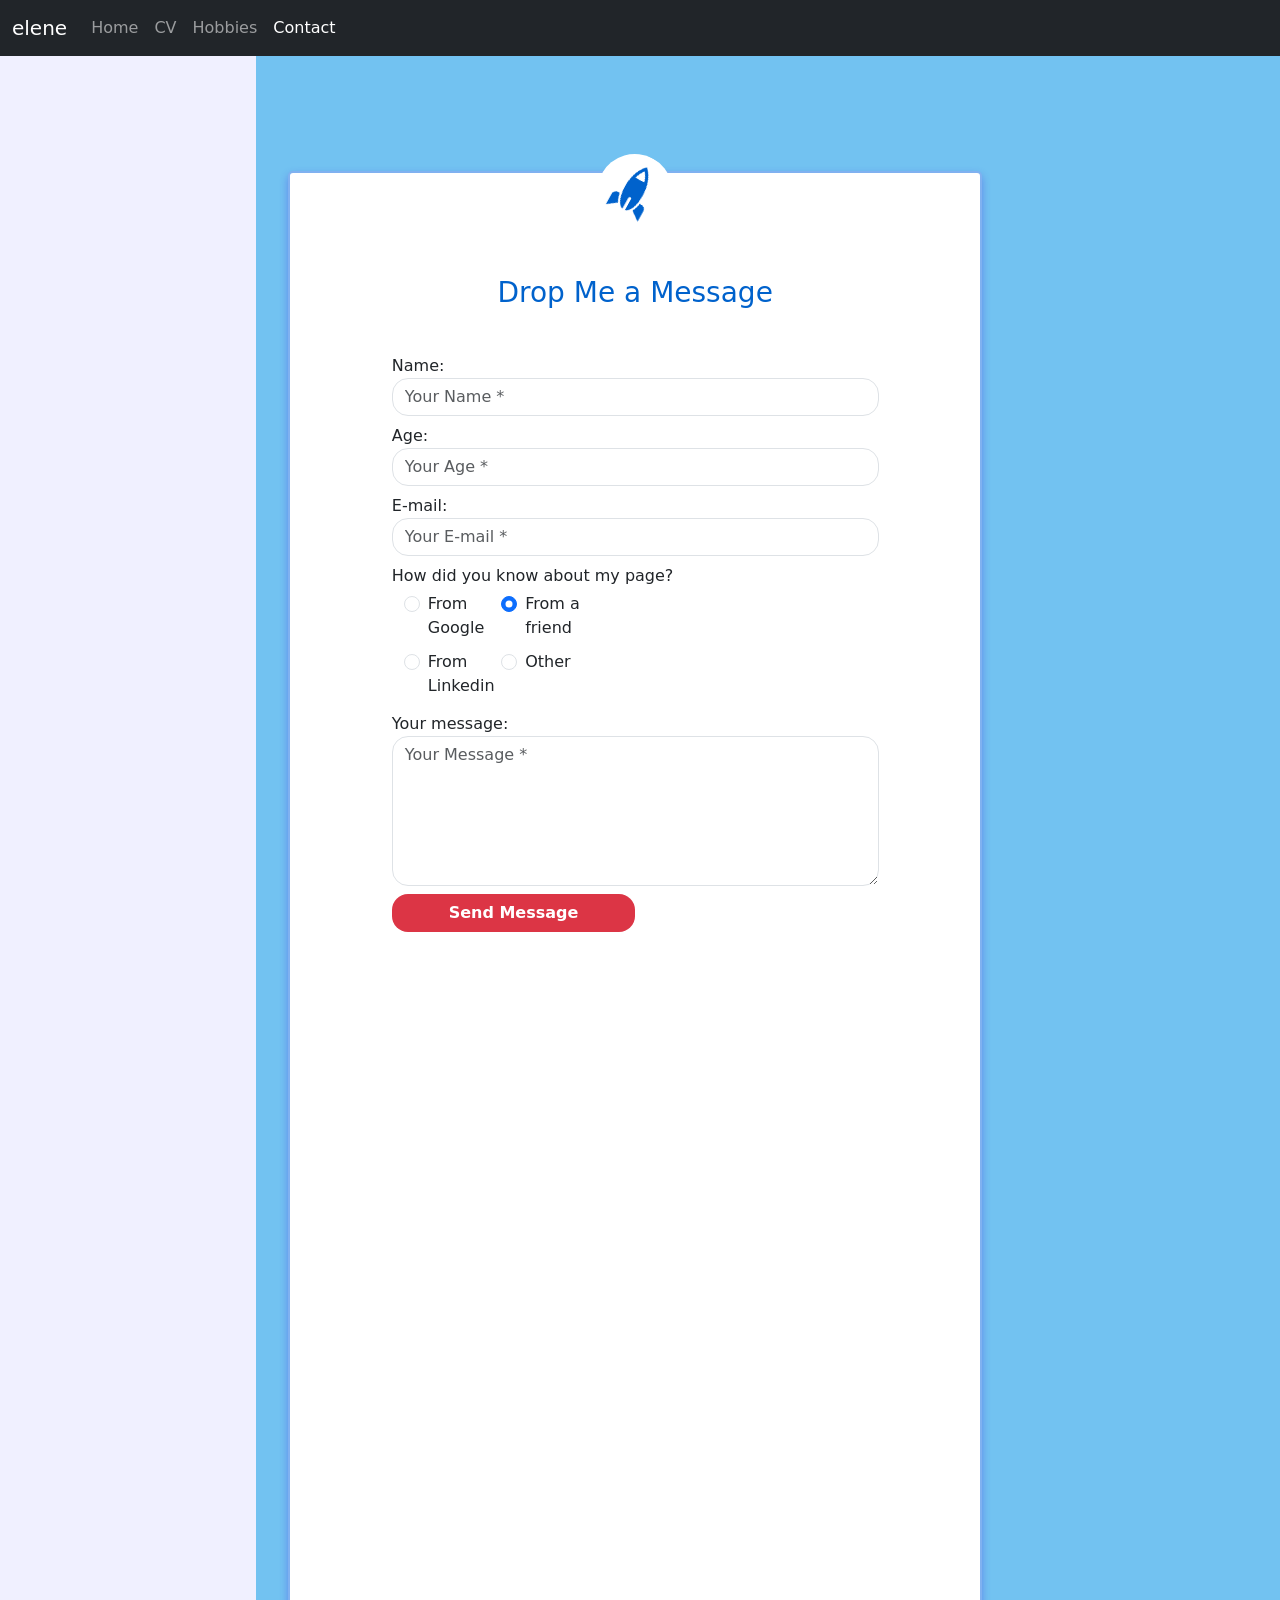
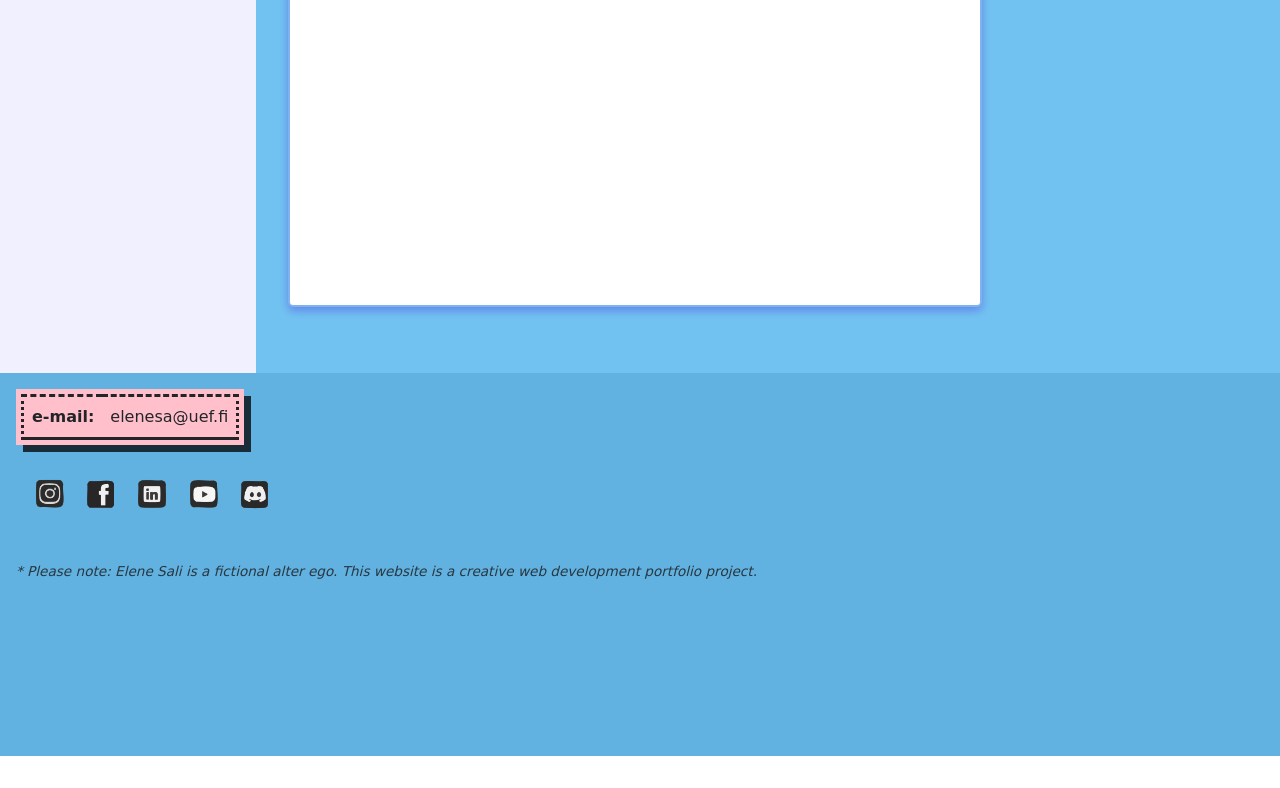
==== contact.html @ 5ea7eecd "Initial commit: Elene Sali portfolio website" ====
<!DOCTYPE html>
<html lang="en">
    <head>
        <meta charset="UTF-8">
        <meta name="viewport" content="width=device-width, initial-scale=1.0">
        <title>Elene Sali's home page</title>
		
		<!-- the website has its own icon -->
		<link rel="shortcut icon" type="image/x-icon" href="favicon.ico">

		<!-- we need to include the following three ones for the Carousel and the Top Nagivation Bar -->
		<link href="css/bootstrap-5.3.8.min.css" rel="stylesheet"> 
		<script src="js/jquery-3.7.1.min.js"></script>
		<script src="js/bootstrap-5.3.8.min.js"></script> 

		<link href="css/style.css" rel="stylesheet">

		<!-- let's use the Google Font 'Rubik' for the full name of the person -->
		<link rel="preconnect" href="https://fonts.googleapis.com">
		<link rel="preconnect" href="https://fonts.gstatic.com" crossorigin>
		<link href="https://fonts.googleapis.com/css2?family=Libertinus+Keyboard&family=Rubik:ital,wght@0,300..900;1,300..900&display=swap" rel="stylesheet">
    </head>
    
    <body>
		
		<!-- the Top Navigation Bar -->
		<nav class="navbar navbar-expand-lg navbar-dark bg-dark">
			<div class="container-fluid">
				<a class="navbar-brand" href="#">elene</a>
				<button class="navbar-toggler" type="button" data-bs-toggle="collapse" data-bs-target="#navbarNav" aria-controls="navbarNav" aria-expanded="false" aria-label="Toggle navigation">
				<span class="navbar-toggler-icon"></span>
				</button>
				<div class="collapse navbar-collapse" id="navbarNav">
					<ul class="navbar-nav">
					<li class="nav-item">
					<a class="nav-link" href="index.html">Home</a>
					</li>
					<li class="nav-item">
					<a class="nav-link" href="cv.html">CV</a>
					</li>
					<li class="nav-item">
					<a class="nav-link" href="hobbies.html">Hobbies</a>
					</li>
					<li class="nav-item">
					<a class="nav-link active" aria-current="page" href="contact.html">Contact</a>
					</li>
					</ul>
				</div>
			</div>
		</nav> <!-- the end of the Top Navigation Bar -->

    <!-- LEFT SIDEBAR GRID -->
		<div class="left-sidebar-grid">

			<!-- HEADER -->
			<header class="header"></header>

			<!-- MAIN CONTENT -->
			<main class="main-content">
				
			<!-- a contact form -->

          <div class="container contact-form">
            <div class="contact-image">
                <img src="pics/rocket-contact.png" alt="rocket_contact">
            </div>
            <form method="post">
               <h3>Drop Me a Message</h3>
               <div class="row">
                    <div class="col-xs-6 col-md-12">
                        <div class="form-group">
                            <label for="name">Name:</label>
                            <input type="text" name="name" class="form-control" placeholder="Your Name *" value="">
                        </div>
                        <div class="form-group">
                            <label for="age">Age:</label>
                            <input type="number" name="age" class="form-control" placeholder="Your Age *" value="">
                        </div>
                        <div class="form-group">
                            <label for="email">E-mail:</label>
                            <input type="text" name="email" class="form-control" placeholder="Your E-mail *" value="">
                        </div>                        
                        <div class="form-group">
                            <label for="how-did-you-know-about-my-page">How did you know about my page?</label>
                            <div class="contactform-radiobutton-container">
								<div class="form-check contactform-radiobutton-box">
								  <input class="form-check-input" type="radio" name="flexRadioDefault" id="flexRadioDefault1">
								  <label class="form-check-label" for="flexRadioDefault1">
									From Google
								  </label>
								</div>
								<div class="form-check contactform-radiobutton-box">
								  <input class="form-check-input" type="radio" name="flexRadioDefault" id="flexRadioDefault2" checked>
								  <label class="form-check-label" for="flexRadioDefault2">
									From a friend
								  </label>
								</div>
								<div class="form-check contactform-radiobutton-box">
								  <input class="form-check-input" type="radio" name="flexRadioDefault" id="flexRadioDefault3">
								  <label class="form-check-label" for="flexRadioDefault3">
									From Linkedin
								  </label>
								</div>
								<div class="form-check contactform-radiobutton-box">
								  <input class="form-check-input" type="radio" name="flexRadioDefault" id="flexRadioDefault4">
								  <label class="form-check-label" for="flexRadioDefault4">
									Other
								  </label>
								</div>	
							</div>
                        </div>

                        <div class="form-group">
                            <label for="message">Your message:</label>
                            <textarea name="txtMsg" class="form-control" placeholder="Your Message *" style="width: 100%; height: 150px;"></textarea>
                        </div>


                        <div class="form-group">
                            <input type="submit" name="btnSubmit" class="btnContact" value="Send Message">
                        </div>

                    </div>


              </div> <!-- the end of <div class="row"> -->
             
            </form>

        </div> <!-- the end of the LEFT SIDEBAR GRID -->

			</main> <!-- the end of the MAIN CONTENT -->
			
			<!-- LEFT SIDE BAR -->
			<section class="left-sidebar"></section>
			
			<!-- FOOTER -->
			<footer class="footer">

				<!-- contact information (email) -->
				<div class="flex-container-for-socials email"> 
					<div class="email-label">
						e-mail:
					</div>
					<div class="email-address">
						elenesa@uef.fi
					</div>
				</div>

				<!-- let's add just a small gap between the email row and the socials row -->
				<div class="gap"></div>

				<!-- contact information (socials) -->
				<div class="flex-container-for-socials socials">
					<div>
						<a href="https://www.instagram.com/elenesali" target="_blank"><img src="pics/logo_instagram.png"></a>
					</div>
					<div>
						<a href="https://www.facebook.com/profile.php?id=100012557768931" target="_blank"><img src="pics/logo_facebook.png"></a>
					</div>
					<div>
						<a href="https://www.linkedin.com/elenesali" target="_blank"><img src="pics/logo_linkedin.png"></a>		
					</div>
					<div>
						<a href="https://www.youtube.com/elenesali" target="_blank"><img src="pics/logo_youtube.png"></a>
					</div>
					<div>
						<a href="https://discord.com/users/elenesali" target="_blank"><img src="pics/logo_discord.png"></a>
					</div>
				</div>
					<div class="disclaimer">
			                    * Please note: Elene Sali is a fictional alter ego. This website is a creative web development portfolio project.
			                </div>
			</footer>

		</div>

    </body>
</html>
---- css/style.css ----
.carousel .carousel-item {
  min-height: 15em;
  min-width: 15em;
  aspect-ratio : 1 / 1;

}

.carousel-item img {
    position: absolute;
    top: 0;
    left: 0;

}


.container {
  border: 2px solid rgba(3, 100, 226, 0.5); /* Semi-transparent border */
  box-shadow: 0 4px 8px rgba(63, 7, 219, 0.3); /* Shadow with opacity */
  border-radius: 5px; /* rounded corners */
  padding: 0.10em;
  min-width: 15.5em; 
  min-height: 15.5em; 
  width: 33%; 
  aspect-ratio : 1 / 1; 
  float: left;
  background-color: black; 
  margin:1em;"
}

@media screen and (max-width:800px) {
	.container {
		float: none;
	}
}


.description {
  font-size: 1.3em;
  text-align: justify;
  text-shadow: 1px 1px rgba(63,107,169, 0.75);
  margin:0; 
  margin-right:5em;
}

/* <weight>: Use a value from 300 to 900 */
.rubik-namelabel {
  font-family: "Rubik", sans-serif;
  font-optical-sizing: auto;
  font-weight: 700;
  font-style: normal;
}


.flex-container-for-socials {
  display: flex;
  flex-direction: row;
}


.flex-container-for-socials > div {
  padding: 0.5em; 
}

.flex-container-for-socials > div > a > img {
  width: 2.2em;
  height: 2.2em;
}

.gap {
  height: 1em;
}

.socials {
  margin: 0.50em; 
  width: fit-content;
}


.email-label {
  margin: 5px 0 5px 5px;
  border-style: dashed none solid dotted; 
  font-weight: bold;
}

.email-address {
  margin: 5px 5px 5px 0;
  border-style: dashed dotted solid none; 
  font-weight: normal;
}

.email {
 padding: 0;
 margin: 0; 
 width: fit-content; 
 position: relative; 
 background-color: pink; 
 box-shadow: 7px 7px rgba(0,0,0, 0.75);
}







/* grid container */
.left-sidebar-grid {
    display:grid;
    grid-template-areas:
        'header'
        'main-content'
        'left-sidebar'
        'footer';
}



/* let's use a nice layout. */

/* general column padding */
.left-sidebar-grid > * {
    padding:1em;
}

.left-sidebar-grid > .main-content {
    grid-area:main-content;
    background:#72c2f1;
}
.left-sidebar-grid > .left-sidebar {
    grid-area:left-sidebar;
    background:#f0f0ff;
}
.left-sidebar-grid > .footer {
    grid-area:footer;
    background:#62b2e1;
    height: 100%;
}

/* tablet breakpoint */
@media (min-width:768px) {
    .left-sidebar-grid {
        min-height: 100vh;
        grid-template-columns:1fr 2fr 2fr; 
	    grid-template-rows:5fr 1fr;
        grid-template-areas:
            'left-sidebar main-content main-content'
            'footer footer footer';
    }
}

/* the end of the nice layout */

.video {
	width: 560px;
	height: 315px;
	background-color:black; 
	border-radius:12px;
}

@media screen and (max-width:800px) {

	.video {
		width: 320px;
		height: 180px;
	}

}


/* contact form */
.contact-form {
    background: #fff;
    margin-top: 10%;
    margin-bottom: 5%;
    width: 70%;
	min-width: 400px;
    aspect-ratio : 5 / 4; 
}


div.fullname {
  font-size: 2.5em;
  margin: 0;
  padding: 0;
  margin:0.75em; 
  min-width: 15em;
}

@media screen and (max-width:800px) {
	.contact-form {
		min-width: 320px;
		aspect-ratio : 2 / 5;
	}
	
	.description {
		width: 80%; 
		text-align: left;
	}
	
	div.fullname {
        min-width: 8.3em; 
     	font-size: 2.2em;
	}
	
}

@media screen and (min-width:801px) and (max-width:1280px) {
	.contact-form {
		aspect-ratio : 2 / 5;
	}
	
	.description {
		width: 95%;
		text-align: left;
	}

	div.fullname {
        min-width: 8.3em;
		font-size: 2.2em;
	}	

}

.description-text {
	text-align: justify;
}

.contact-form .form-control{
    border-radius:1rem;
}
.contact-image{
    text-align: center;
}
.contact-image img{
    border-radius: 6rem;
    width: 11%;
    margin-top: -3%;
    transform: rotate(29deg);
}
.contact-form form{
    padding: 14%;
}
.contact-form form .row{
    margin-bottom: -7%;
}
.contact-form h3{
    margin-bottom: 8%;
    margin-top: -10%;
    text-align: center;
    color: #0062cc;
}
.contact-form .btnContact {
    width: 50%;
    border: none;
    border-radius: 1rem;
    padding: 1.5%;
    background: #dc3545;
    font-weight: 600;
    color: #fff;
    cursor: pointer;
}
.btnContactSubmit
{
    width: 50%;
    border-radius: 1rem;
    padding: 1.5%;
    color: #fff;
    background-color: #0062cc;
    border: none;
    cursor: pointer;
} 

.form-group {
    padding: 0.25em;
}
/* the end of contact form */

table {
  width: 60%;
  margin: 0 auto;
  border-collapse: collapse;
  background-color: #fff;
  box-shadow: 0 0 10px rgba(0,0,0,0.1);
}
th, td {
  padding: 12px 15px;
  text-align: center;
  border: 1px solid #ccc;
}
th {
  background-color: pink;
  color: white;
  text-shadow: 2px 2px 2px rgba(0,0,0,0.8);
}
tr:nth-child(even) {
  background-color: #f2f2f2;
}

h2 {
  padding-left: 20%;
}


/* Link styles for a light blue background page style */
a.cv {
  color: #0056b3;
  text-decoration: none;
}

a.cv:hover {
  color: #003d80;
  text-decoration: underline;
}

a.cv:visited {
  color: #551a8b;
}

a.cv:active {
  color: #c92a2a;
}

a.cv:focus {
  outline: 2px dashed #1c7ed6;
  outline-offset: 2px;
}

.contactform-radiobutton-container {
  display: flex;
  flex-direction: row;
  flex-wrap: wrap;
  width: 40%; 
  margin-left: 2em;
}

.contactform-radiobutton-box {
  flex: 1 1 40%; 
  box-sizing: border-box;
  border: none;
  text-align: left;
  padding: 0.25em;
}

/* portfolio disclaimer */
.disclaimer {
    font-size: 0.85em;
    text-align: left;
    margin-top: 3em;
    color: #1a1a1a;
    font-style: italic;
    opacity: 0.8;
}
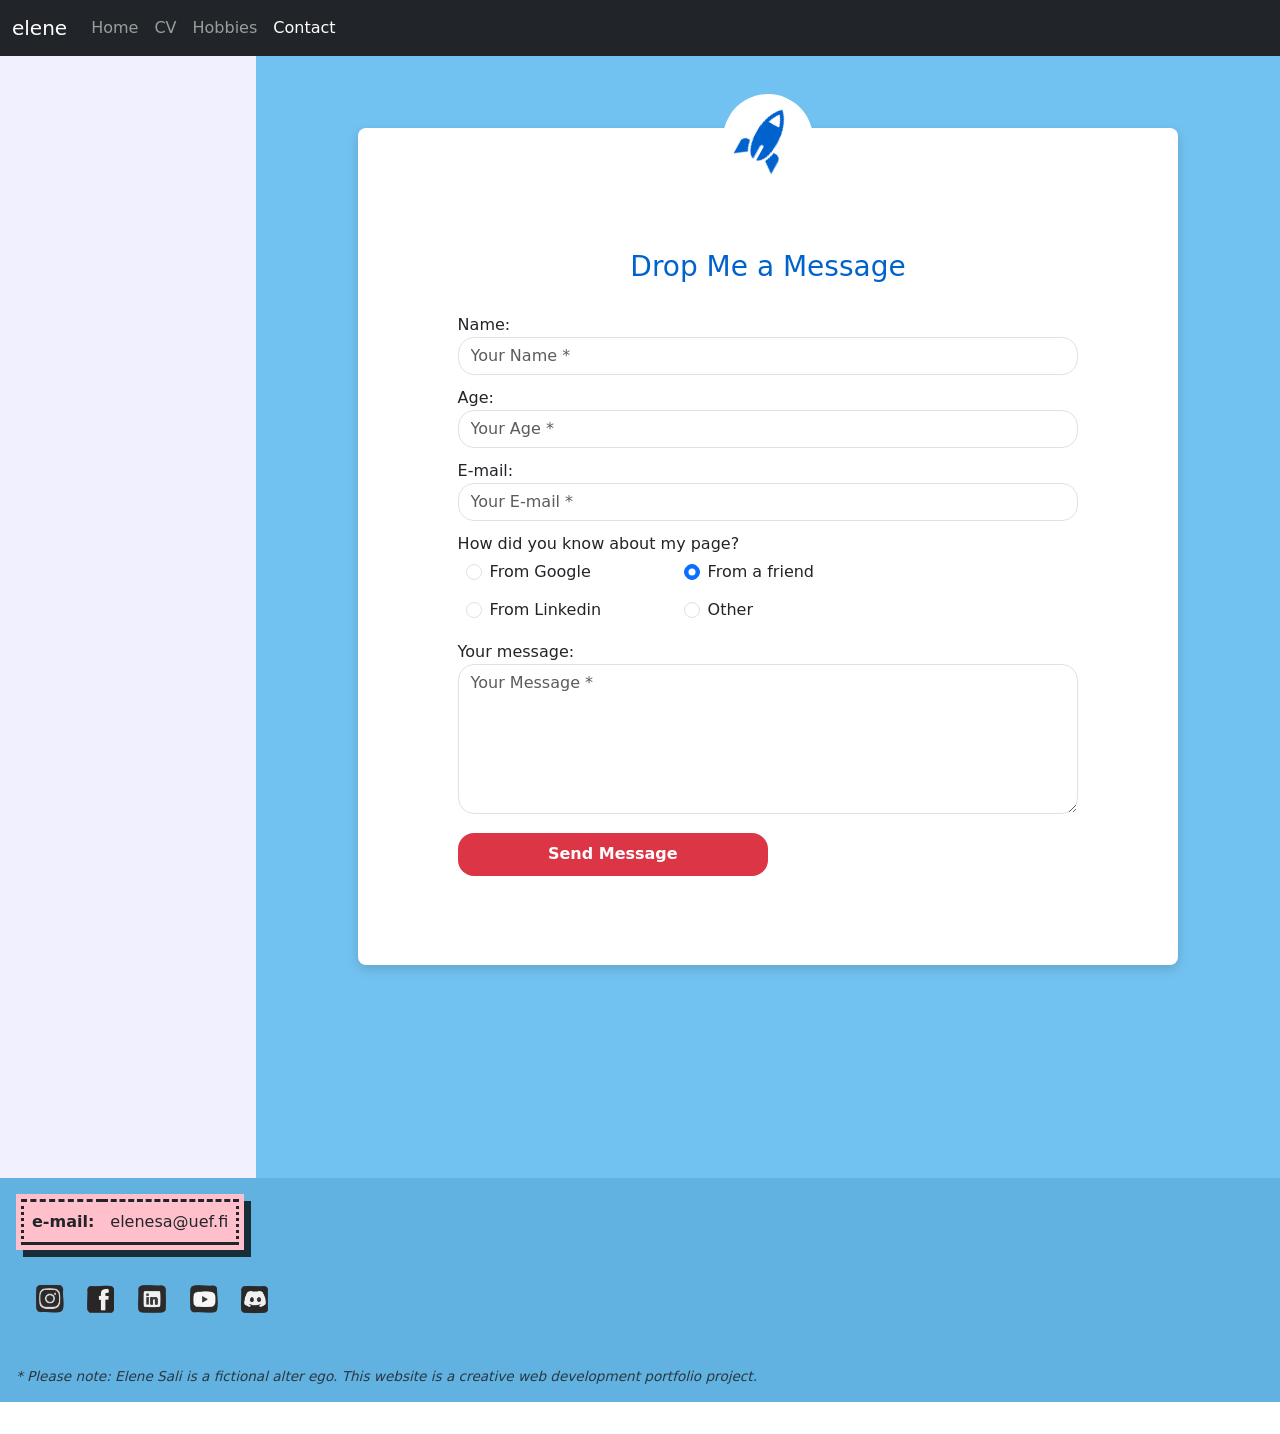
==== commit 00b596a5: "updated the layout for mobile portrait views" ====
--- a/contact.html
+++ b/contact.html
@@ -10,7 +10,7 @@
 
 		<!-- we need to include the following three ones for the Carousel and the Top Nagivation Bar -->
 		<link href="css/bootstrap-5.3.8.min.css" rel="stylesheet"> 
-		<script src="js/jquery-3.7.1.min.js"></script>
+		<script src="js/jquery-4.0.0.min.js"></script>
 		<script src="js/bootstrap-5.3.8.min.js"></script> 
 
 		<link href="css/style.css" rel="stylesheet">
@@ -49,7 +49,7 @@
 			</div>
 		</nav> <!-- the end of the Top Navigation Bar -->
 
-    <!-- LEFT SIDEBAR GRID -->
+        <!-- LEFT SIDEBAR GRID -->
 		<div class="left-sidebar-grid">
 
 			<!-- HEADER -->
@@ -58,76 +58,71 @@
 			<!-- MAIN CONTENT -->
 			<main class="main-content">
 				
-			<!-- a contact form -->
+			    <!-- a contact form -->
+                <div class="container contact-form">
+                    <div class="contact-image">
+                        <img src="pics/rocket-contact.png" alt="rocket_contact">
+                    </div>
+                    <form action="https://formspree.io/f/mjgjrlbe" method="POST">
+                        <h3>Drop Me a Message</h3>
+                        <div class="row">
+                            <div class="col-12">
 
-          <div class="container contact-form">
-            <div class="contact-image">
-                <img src="pics/rocket-contact.png" alt="rocket_contact">
-            </div>
-            <form method="post">
-               <h3>Drop Me a Message</h3>
-               <div class="row">
-                    <div class="col-xs-6 col-md-12">
-                        <div class="form-group">
-                            <label for="name">Name:</label>
-                            <input type="text" name="name" class="form-control" placeholder="Your Name *" value="">
-                        </div>
-                        <div class="form-group">
-                            <label for="age">Age:</label>
-                            <input type="number" name="age" class="form-control" placeholder="Your Age *" value="">
-                        </div>
-                        <div class="form-group">
-                            <label for="email">E-mail:</label>
-                            <input type="text" name="email" class="form-control" placeholder="Your E-mail *" value="">
-                        </div>                        
-                        <div class="form-group">
-                            <label for="how-did-you-know-about-my-page">How did you know about my page?</label>
-                            <div class="contactform-radiobutton-container">
-								<div class="form-check contactform-radiobutton-box">
-								  <input class="form-check-input" type="radio" name="flexRadioDefault" id="flexRadioDefault1">
-								  <label class="form-check-label" for="flexRadioDefault1">
-									From Google
-								  </label>
-								</div>
-								<div class="form-check contactform-radiobutton-box">
-								  <input class="form-check-input" type="radio" name="flexRadioDefault" id="flexRadioDefault2" checked>
-								  <label class="form-check-label" for="flexRadioDefault2">
-									From a friend
-								  </label>
-								</div>
-								<div class="form-check contactform-radiobutton-box">
-								  <input class="form-check-input" type="radio" name="flexRadioDefault" id="flexRadioDefault3">
-								  <label class="form-check-label" for="flexRadioDefault3">
-									From Linkedin
-								  </label>
-								</div>
-								<div class="form-check contactform-radiobutton-box">
-								  <input class="form-check-input" type="radio" name="flexRadioDefault" id="flexRadioDefault4">
-								  <label class="form-check-label" for="flexRadioDefault4">
-									Other
-								  </label>
-								</div>	
-							</div>
-                        </div>
+                                <div class="form-group">
+                                    <label for="name">Name:</label>
+                                    <input type="text" id="name" name="name" class="form-control" placeholder="Your Name *" value="" required>
+                                </div>
+                                <div class="form-group">
+                                    <label for="age">Age:</label>
+                                    <input type="number" id="age" name="age" class="form-control" placeholder="Your Age *" value="" required>
+                                </div>
+                                <div class="form-group">
+                                    <label for="email">E-mail:</label>
+                                    <input type="email" id="email" name="email" class="form-control" placeholder="Your E-mail *" value="" required>
+                                </div>                        
+                                <div class="form-group">
+                                    <label>How did you know about my page?</label>
+                                    <div class="contactform-radiobutton-container">
+                                        <div class="form-check contactform-radiobutton-box">
+                                            <input class="form-check-input" type="radio" name="flexRadioDefault" id="flexRadioDefault1" value="From Google">
+                                            <label class="form-check-label" for="flexRadioDefault1">
+                                                From Google
+                                            </label>
+                                        </div>
+                                        <div class="form-check contactform-radiobutton-box">
+                                            <input class="form-check-input" type="radio" name="flexRadioDefault" id="flexRadioDefault2" value="From a friend" checked>
+                                            <label class="form-check-label" for="flexRadioDefault2">
+                                                From a friend
+                                            </label>
+                                        </div>
+                                        <div class="form-check contactform-radiobutton-box">
+                                            <input class="form-check-input" type="radio" name="flexRadioDefault" id="flexRadioDefault3" value="From Linkedin">
+                                            <label class="form-check-label" for="flexRadioDefault3">
+                                                From Linkedin
+                                            </label>
+                                        </div>
+                                        <div class="form-check contactform-radiobutton-box">
+                                            <input class="form-check-input" type="radio" name="flexRadioDefault" id="flexRadioDefault4" value="Other">
+                                            <label class="form-check-label" for="flexRadioDefault4">
+                                                Other
+                                            </label>
+                                        </div>	
+                                    </div>
+                                </div>
 
-                        <div class="form-group">
-                            <label for="message">Your message:</label>
-                            <textarea name="txtMsg" class="form-control" placeholder="Your Message *" style="width: 100%; height: 150px;"></textarea>
-                        </div>
+                                <div class="form-group">
+                                    <label for="message">Your message:</label>
+                                    <textarea id="message" name="txtMsg" class="form-control" placeholder="Your Message *" style="width: 100%; height: 150px;" required></textarea>
+                                </div>
 
+                                <div class="form-group mt-2">
+                                    <input type="submit" name="btnSubmit" class="btnContact" value="Send Message">
+                                </div>
 
-                        <div class="form-group">
-                            <input type="submit" name="btnSubmit" class="btnContact" value="Send Message">
-                        </div>
-
-                    </div>
-
-
-              </div> <!-- the end of <div class="row"> -->
-             
-            </form>
-
-        </div> <!-- the end of the LEFT SIDEBAR GRID -->
+                            </div>
+                        </div> <!-- the end of <div class="row"> -->
+                    </form>
+                </div>
 
 			</main> <!-- the end of the MAIN CONTENT -->
 			
@@ -153,32 +148,27 @@
 				<!-- contact information (socials) -->
 				<div class="flex-container-for-socials socials">
 					<div>
-						<a href="https://www.instagram.com/elenesali" target="_blank"><img src="pics/logo_instagram.png"></a>
+						<a href="https://www.instagram.com/elenesali" target="_blank"><img src="pics/logo_instagram.png" alt="Instagram"></a>
 					</div>
 					<div>
-						<a href="https://www.facebook.com/profile.php?id=100012557768931" target="_blank"><img src="pics/logo_facebook.png"></a>
+						<a href="https://www.facebook.com/profile.php?id=100012557768931" target="_blank"><img src="pics/logo_facebook.png" alt="Facebook"></a>
 					</div>
 					<div>
-						<a href="https://www.linkedin.com/elenesali" target="_blank"><img src="pics/logo_linkedin.png"></a>		
+						<a href="https://www.linkedin.com/elenesali" target="_blank"><img src="pics/logo_linkedin.png" alt="LinkedIn"></a>		
 					</div>
 					<div>
-						<a href="https://www.youtube.com/elenesali" target="_blank"><img src="pics/logo_youtube.png"></a>
+						<a href="https://www.youtube.com/elenesali" target="_blank"><img src="pics/logo_youtube.png" alt="YouTube"></a>
 					</div>
 					<div>
-						<a href="https://discord.com/users/elenesali" target="_blank"><img src="pics/logo_discord.png"></a>
+						<a href="https://discord.com/users/elenesali" target="_blank"><img src="pics/logo_discord.png" alt="Discord"></a>
 					</div>
 				</div>
-					<div class="disclaimer">
-			                    * Please note: Elene Sali is a fictional alter ego. This website is a creative web development portfolio project.
-			                </div>
+				<div class="disclaimer">
+                    * Please note: Elene Sali is a fictional alter ego. This website is a creative web development portfolio project.
+                </div>
 			</footer>
 
-		</div>
+		</div> <!-- the end of the LEFT SIDEBAR GRID -->
 
     </body>
 </html>
-
-
-
-
-
--- a/css/style.css
+++ b/css/style.css
@@ -24,7 +24,7 @@
   aspect-ratio : 1 / 1; 
   float: left;
   background-color: black; 
-  margin:1em;"
+  margin: 1em;
 }
 
 @media screen and (max-width:800px) {
@@ -96,11 +96,6 @@
  background-color: pink; 
  box-shadow: 7px 7px rgba(0,0,0, 0.75);
 }
-
-
-
-
-
 
 
 /* grid container */
@@ -114,7 +109,6 @@
 }
 
 
-
 /* let's use a nice layout. */
 
 /* general column padding */
@@ -136,8 +130,8 @@
     height: 100%;
 }
 
-/* tablet breakpoint */
-@media (min-width:768px) {
+/* tablet/desktop breakpoint: switch to sidebar layout above portrait tablet */
+@media (min-width:992px) {
     .left-sidebar-grid {
         min-height: 100vh;
         grid-template-columns:1fr 2fr 2fr; 
@@ -168,13 +162,20 @@
 
 
 /* contact form */
+.container.contact-form,
 .contact-form {
     background: #fff;
-    margin-top: 10%;
-    margin-bottom: 5%;
+    margin: 3.5rem auto 2.5rem auto;
     width: 70%;
-	min-width: 400px;
-    aspect-ratio : 5 / 4; 
+    max-width: 820px;
+    min-width: 0;
+    min-height: 0;
+    aspect-ratio: auto;
+    float: none;
+    border: none;
+    border-radius: 0.5rem;
+    box-shadow: 0 4px 12px rgba(0, 0, 0, 0.15);
+    padding: 0.10em;
 }
 
 
@@ -187,9 +188,12 @@
 }
 
 @media screen and (max-width:800px) {
+	.container.contact-form,
 	.contact-form {
-		min-width: 320px;
-		aspect-ratio : 2 / 5;
+		width: 92%;
+		min-width: 0;
+		aspect-ratio: auto;
+		margin: 2.5rem auto 2rem auto;
 	}
 	
 	.description {
@@ -205,8 +209,10 @@
 }
 
 @media screen and (min-width:801px) and (max-width:1280px) {
+	.container.contact-form,
 	.contact-form {
-		aspect-ratio : 2 / 5;
+		width: 85%;
+		aspect-ratio: auto;
 	}
 	
 	.description {
@@ -234,36 +240,41 @@
 .contact-image img{
     border-radius: 6rem;
     width: 11%;
-    margin-top: -3%;
+    min-width: 64px;
+    max-width: 90px;
+    margin-top: -2.2rem;
     transform: rotate(29deg);
+    background: #fff;
 }
 .contact-form form{
-    padding: 14%;
+    padding: 8% 12% 10% 12%;
 }
 .contact-form form .row{
-    margin-bottom: -7%;
+    margin-bottom: 0;
 }
 .contact-form h3{
-    margin-bottom: 8%;
-    margin-top: -10%;
+    margin-bottom: 1.5rem;
+    margin-top: 0;
     text-align: center;
     color: #0062cc;
 }
 .contact-form .btnContact {
     width: 50%;
+    min-width: 160px;
     border: none;
     border-radius: 1rem;
-    padding: 1.5%;
+    padding: 0.6rem 1.25rem;
     background: #dc3545;
     font-weight: 600;
     color: #fff;
     cursor: pointer;
+    white-space: nowrap;
 }
 .btnContactSubmit
 {
     width: 50%;
     border-radius: 1rem;
-    padding: 1.5%;
+    padding: 0.6rem 1.25rem;
     color: #fff;
     background-color: #0062cc;
     border: none;
@@ -271,7 +282,7 @@
 } 
 
 .form-group {
-    padding: 0.25em;
+    padding: 0.35em 0;
 }
 /* the end of contact form */
 
@@ -329,16 +340,40 @@
   display: flex;
   flex-direction: row;
   flex-wrap: wrap;
-  width: 40%; 
-  margin-left: 2em;
+  width: 100%;
+  max-width: 420px;
+  margin-left: 0.5rem;
+  gap: 0.25rem 1rem;
 }
 
 .contactform-radiobutton-box {
-  flex: 1 1 40%; 
+  flex: 1 1 160px; 
   box-sizing: border-box;
   border: none;
   text-align: left;
-  padding: 0.25em;
+  padding: 0.25em 0.25em 0.25em 1.5em;
+}
+
+/* Mobile portrait adjustments */
+@media screen and (max-width: 576px) {
+  .contact-form form {
+    padding: 10% 7% 8% 7%;
+  }
+
+  .contactform-radiobutton-container {
+    flex-direction: column;
+    margin-left: 0.25rem;
+    gap: 0.15rem;
+  }
+
+  .contactform-radiobutton-box {
+    flex: 1 1 auto;
+    width: 100%;
+  }
+
+  .contact-form .btnContact {
+    width: 100%;
+  }
 }
 
 /* portfolio disclaimer */
